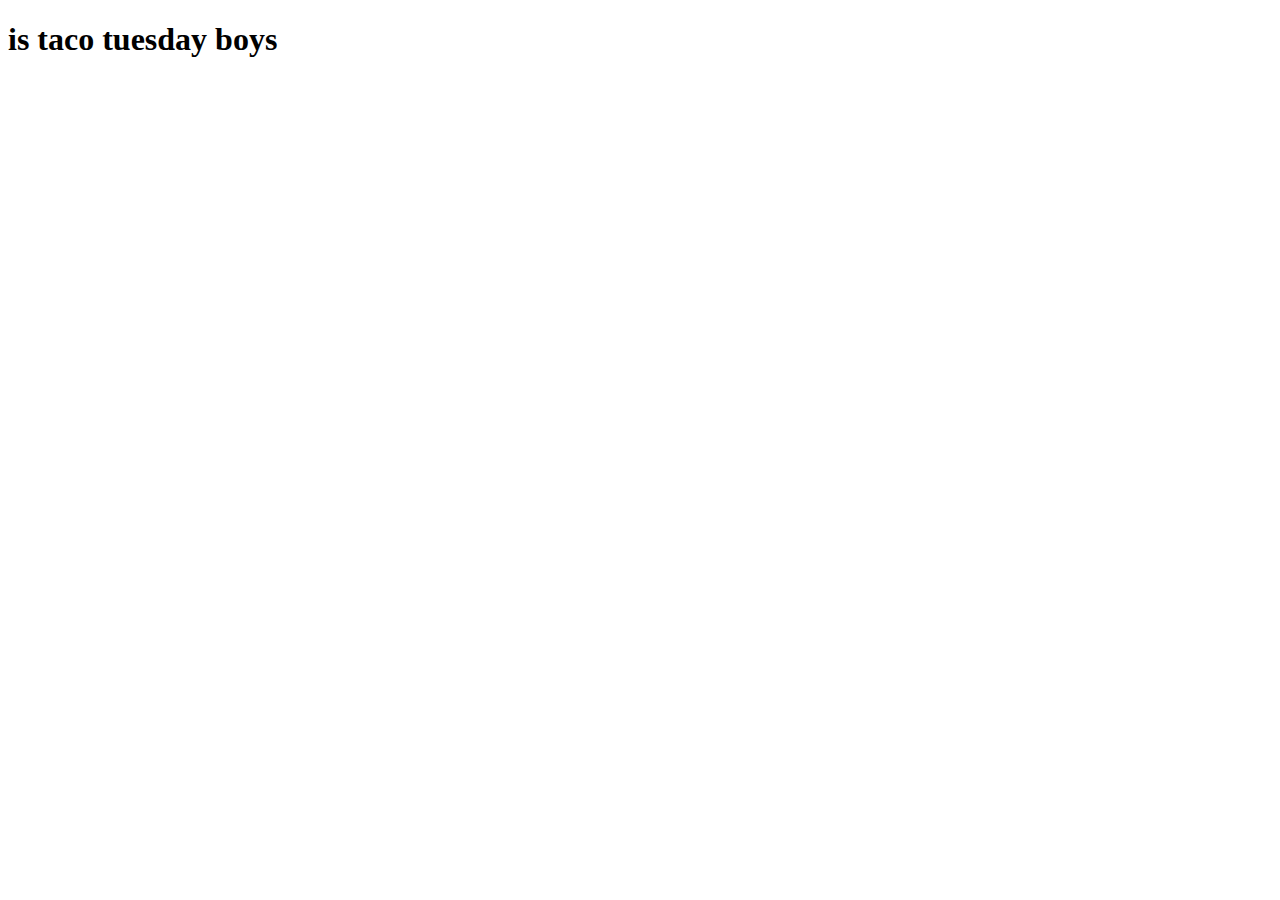
==== index.html @ 4bb35af0 "Merge pull request #1 from tarzerk/test" ====
<!DOCTYPE html>
<html lang="en">

<head>
    <link rel="stylesheet" href=main.css">
    <!-- CSS only -->
    <link href="https://cdn.jsdelivr.net/npm/bootstrap@5.0.0-beta2/dist/css/bootstrap.min.css" 
    rel="stylesheet" integrity="sha384-BmbxuPwQa2lc/FVzBcNJ7UAyJxM6wuqIj61tLrc4wSX0szH/Ev+nYRRuWlolflfl" crossorigin="anonymous">    
    <meta charset="UTF-8">
    <meta name="viewport" content="width=device-width, initial-scale=1.0">
    <title>Texans United</title>
</head>

    <h1> is taco tuesday boys </h1>

<body>
    
</body>
</html>
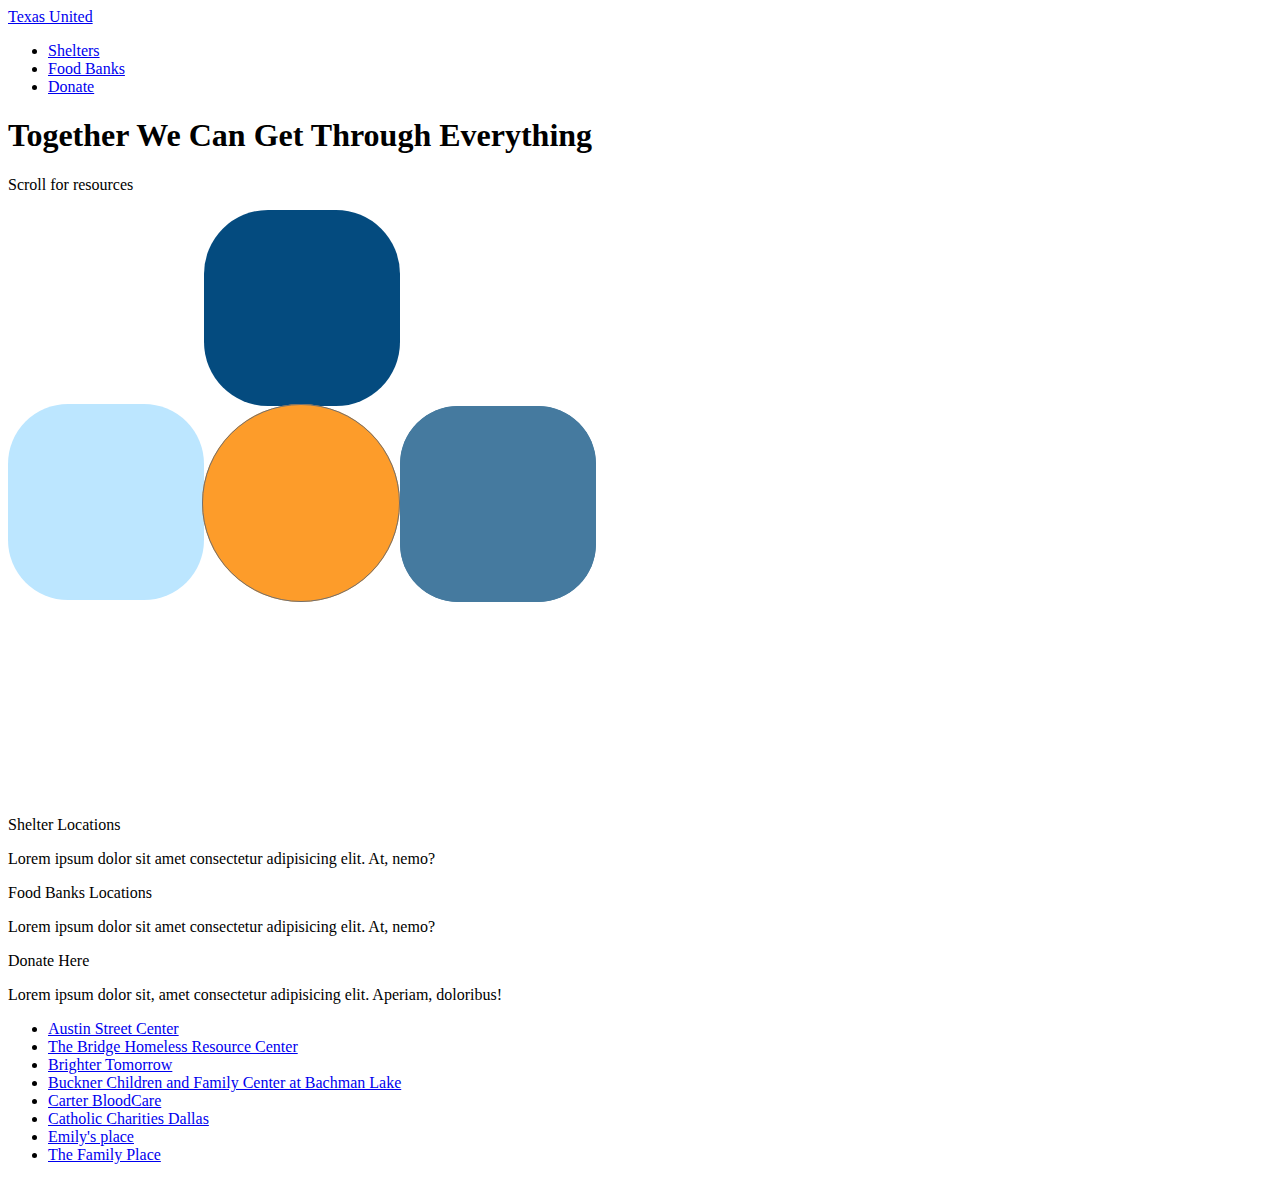
==== commit fc449c32: "added html structure center" ====
--- a/index.html
+++ b/index.html
@@ -2,18 +2,106 @@
 <html lang="en">
 
 <head>
-    <link rel="stylesheet" href=main.css">
+    <link rel="stylesheet" href=css/main.css>
     <!-- CSS only -->
-    <link href="https://cdn.jsdelivr.net/npm/bootstrap@5.0.0-beta2/dist/css/bootstrap.min.css" 
-    rel="stylesheet" integrity="sha384-BmbxuPwQa2lc/FVzBcNJ7UAyJxM6wuqIj61tLrc4wSX0szH/Ev+nYRRuWlolflfl" crossorigin="anonymous">    
     <meta charset="UTF-8">
     <meta name="viewport" content="width=device-width, initial-scale=1.0">
     <title>Texans United</title>
 </head>
+<body>
+    <div class="nav-contaier">
+        <header>
+            <a href="index.html" class="logo">Texas United</a>
 
-    <h1> is taco tuesday boys </h1>
+            <nav>
+                <ul>
+                    <li><a href="#">Shelters</a></li>
+                    <li><a href="#">Food Banks</a></li>
+                    <li><a href="#">Donate</a></li>
+                </ul>
+            </nav>
+        </header>
 
-<body>
+    </div>
+
+
+    <div class="hero">
+        <div class="content">
+            <h1>Together We Can Get Through Everything</h1>
+            <div class="to-scroll">
+                <p>Scroll for resources</p>
+            </div>
+        </div>
+        <svg width="588" height="586" viewBox="0 0 588 586">
+            <g id="Group_1" data-name="Group 1">
+              <rect id="Rectangle_6" data-name="Rectangle 6" width="196" height="196" rx="64" transform="translate(196)" fill="#044b7f"/>
+              <rect id="Rectangle_7" data-name="Rectangle 7" width="196" height="196" rx="60" transform="translate(0 194)" fill="#bce6ff"/>
+              <rect id="Rectangle_8" data-name="Rectangle 8" width="196" height="196" rx="60" transform="translate(196 390)" fill="#fff"/>
+              <g id="Rectangle_9" data-name="Rectangle 9" transform="translate(392 196)" fill="#457a9f" stroke="#457a9f" stroke-width="1">
+                <rect width="196" height="196" rx="58" stroke="none"/>
+                <rect x="0.5" y="0.5" width="195" height="195" rx="57.5" fill="none"/>
+              </g>
+            </g>
+            <g id="Ellipse_1" data-name="Ellipse 1" transform="translate(194 194)" fill="#fd9c2a" stroke="#707070" stroke-width="1">
+              <circle cx="99" cy="99" r="99" stroke="none"/>
+              <circle cx="99" cy="99" r="98.5" fill="none"/>
+            </g>
+          </svg>
+
+    </div>
+
+    <section class="shelters">
+        <div class="left">
+            <div class="inner transition 2">
+                <p class="subtitle">Shelter Locations</p>
+                <p class="shelters-description">
+                    Lorem ipsum dolor sit amet consectetur adipisicing elit. At, nemo?</p>
+            </div>
+        </div>
+
+        <!--This is where we put the maps-->
+        
+    </section>
+
+    <section class="Food Banks">
+        <div class="right">
+            <div class="inner transition 3">
+                <p class="subtitle">Food Banks Locations</p>
+                <p class="banks-description">
+                    Lorem ipsum dolor sit amet consectetur adipisicing elit. At, nemo?</p>
+            </div>
+        </div>
+
+    </section>
+
+
+    <section class="Donations">
+        <div class="inner transition 4">
+            <p class="conclusion">Donate Here</p>
+            <p class="donations-description">
+                Lorem ipsum dolor sit, amet consectetur adipisicing elit. Aperiam, doloribus!
+
+            </p>
+        </div>
+        <div class="Donations list">
+            <ul>
+                <li><a href="https://www.austinstreet.org/give/">Austin Street Center</a></li>
+                <li><a href="#">The Bridge Homeless Resource Center</a></li>
+                <li><a href="#">Brighter Tomorrow</a></li>
+                <li><a href="#">Buckner Children and Family Center at Bachman Lake</a></li>
+                <li><a href="#">Carter BloodCare</a></li>
+                <li><a href="#">Catholic Charities Dallas</a></li>
+                <li><a href="#">Emily's place</a></li>
+                <li><a href="#">The Family Place</a></li>
+
+
+            </ul>
+        </div>
+    </section>
+
+
+
+
     
 </body>
 </html>
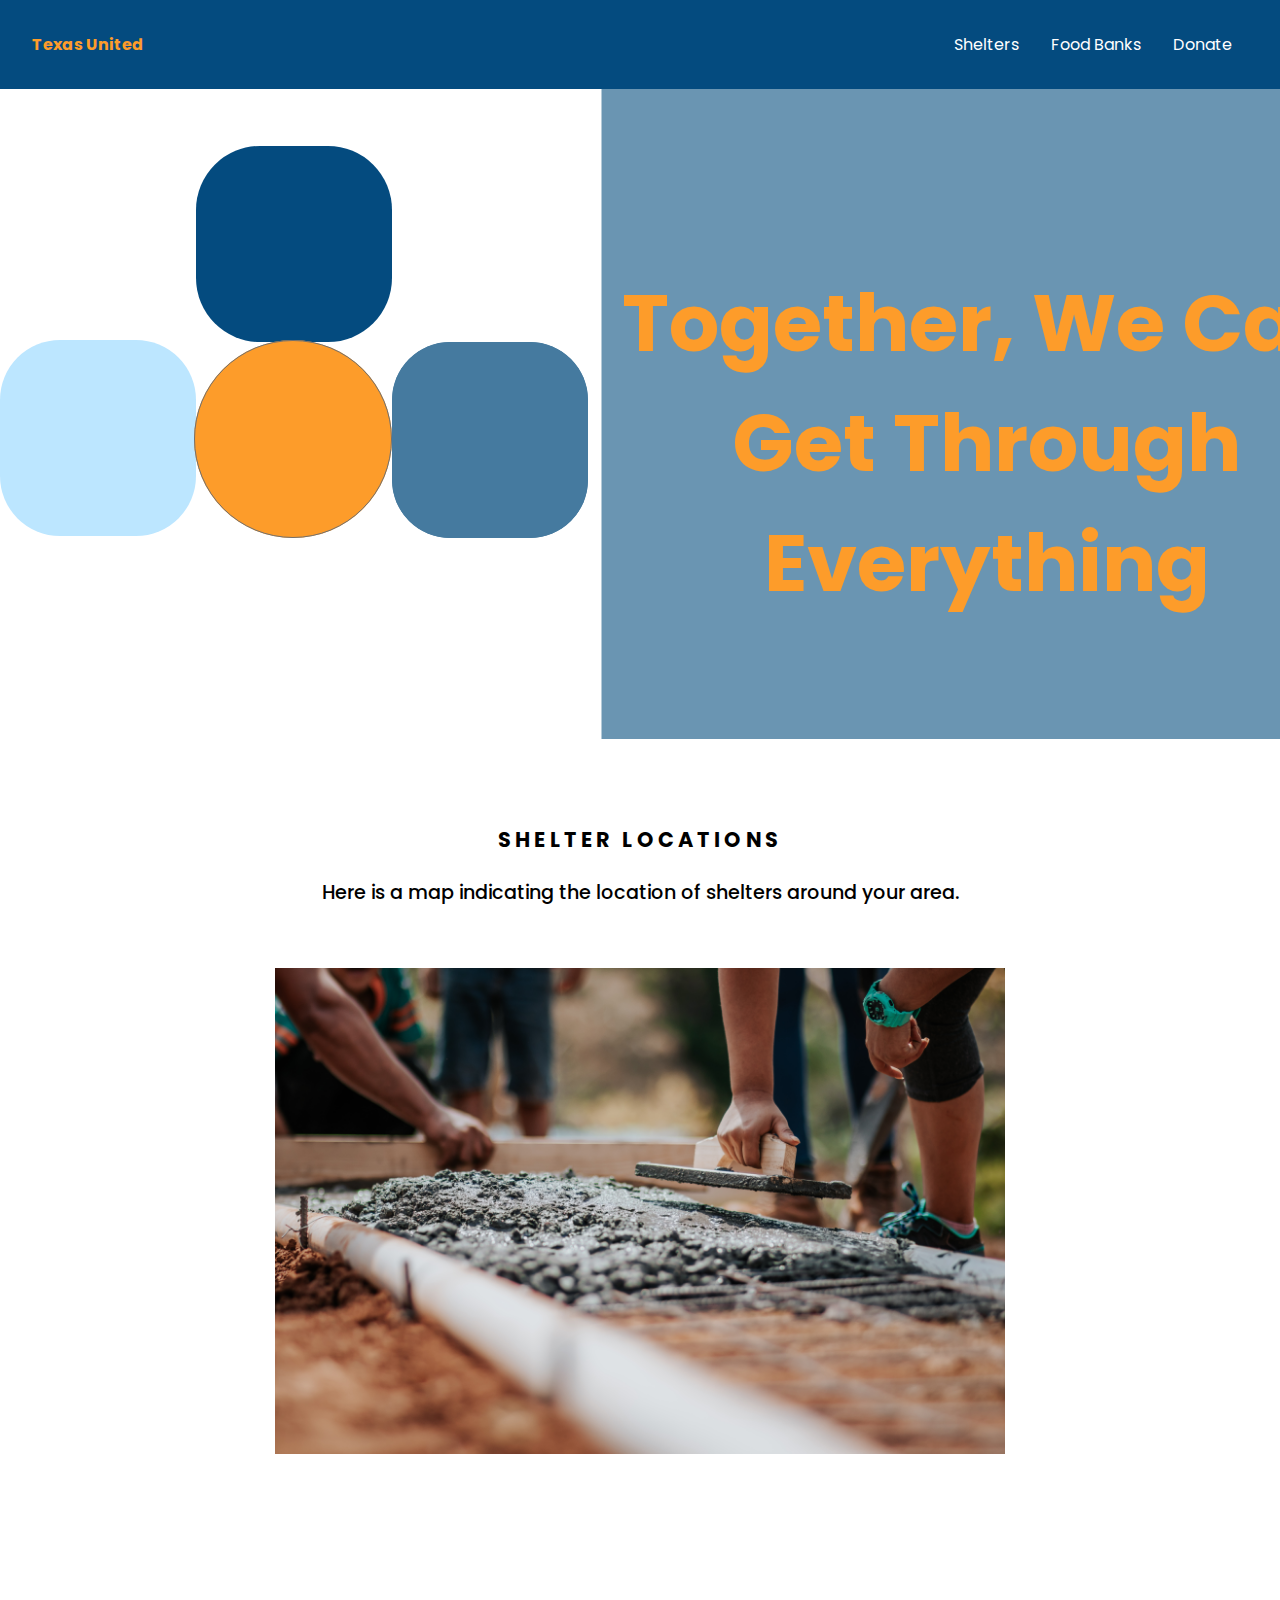
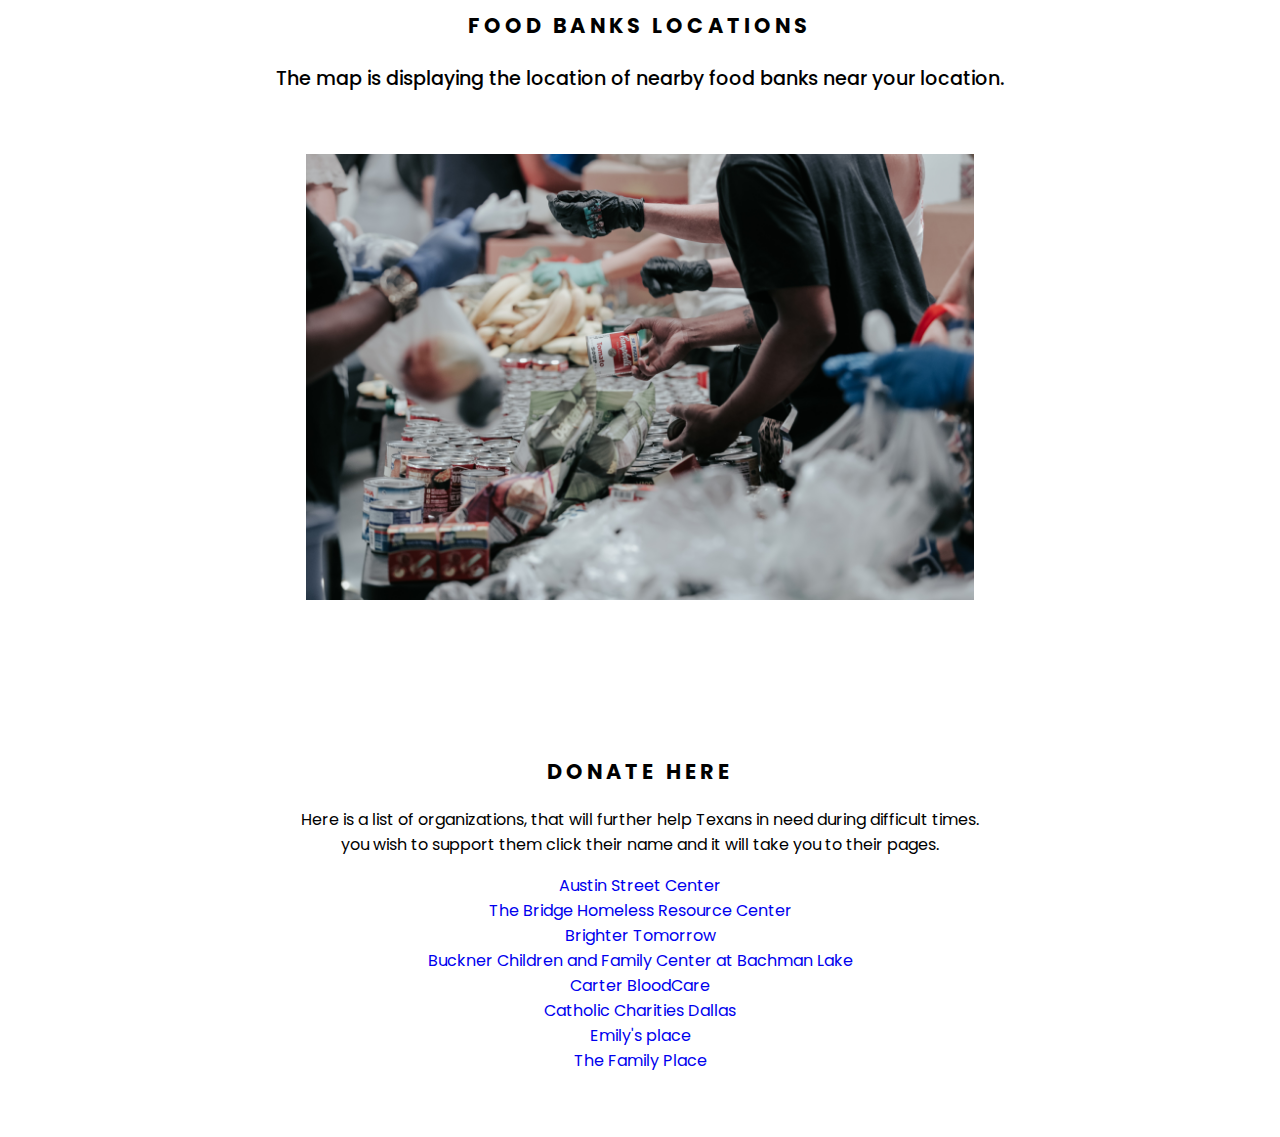
==== commit 01e4ab9d: "food and shelter" ====
--- a/index.html
+++ b/index.html
@@ -9,14 +9,14 @@
     <title>Texans United</title>
 </head>
 <body>
-    <div class="nav-contaier">
+    <div class="nav-container">
         <header>
             <a href="index.html" class="logo">Texas United</a>
 
             <nav>
                 <ul>
-                    <li><a href="#">Shelters</a></li>
-                    <li><a href="#">Food Banks</a></li>
+                    <li><a href="/test.html">Shelters</a></li>
+                    <li><a href="/food.html">Food Banks</a></li>
                     <li><a href="#">Donate</a></li>
                 </ul>
             </nav>
@@ -26,12 +26,17 @@
 
 
     <div class="hero">
-        <div class="content">
-            <h1>Together We Can Get Through Everything</h1>
-            <div class="to-scroll">
-                <p>Scroll for resources</p>
-            </div>
+
+        <div class="box">
+            <h1><br>Together, We Can Get Through Everything</h1>
         </div>
+        
+       
+        <div class="to-scroll">
+            <p><br></p>
+        </div>
+       
+
         <svg width="588" height="586" viewBox="0 0 588 586">
             <g id="Group_1" data-name="Group 1">
               <rect id="Rectangle_6" data-name="Rectangle 6" width="196" height="196" rx="64" transform="translate(196)" fill="#044b7f"/>
@@ -54,9 +59,13 @@
         <div class="left">
             <div class="inner transition 2">
                 <p class="subtitle">Shelter Locations</p>
-                <p class="shelters-description">
-                    Lorem ipsum dolor sit amet consectetur adipisicing elit. At, nemo?</p>
+                <p class="shelter-description">
+                    Here is a map indicating the location of shelters around your area. </p>
             </div>
+        </div>
+        <img class="shelter" src="images/shelter.jpg" alt="image">
+
+
         </div>
 
         <!--This is where we put the maps-->
@@ -64,22 +73,32 @@
     </section>
 
     <section class="Food Banks">
+
+        <div class="map banks">
+
+            
+
+        </div>
+
         <div class="right">
             <div class="inner transition 3">
                 <p class="subtitle">Food Banks Locations</p>
-                <p class="banks-description">
-                    Lorem ipsum dolor sit amet consectetur adipisicing elit. At, nemo?</p>
+                <p class="bank-description">
+                    The map is displaying the location of nearby food banks near your location. </p>
             </div>
         </div>
+        <img class="food" src="images/food.jpg" alt="image">
 
     </section>
 
 
     <section class="Donations">
         <div class="inner transition 4">
-            <p class="conclusion">Donate Here</p>
+            <p class="subtitle">Donate Here</p>
             <p class="donations-description">
-                Lorem ipsum dolor sit, amet consectetur adipisicing elit. Aperiam, doloribus!
+                Here is a list of organizations, that will further help 
+                Texans in need during difficult times. </br> you wish to support them 
+                click their name and it will take you to their pages.
 
             </p>
         </div>
@@ -97,11 +116,6 @@
 
             </ul>
         </div>
-    </section>
-
-
-
-
-    
+    </section>   
 </body>
 </html>
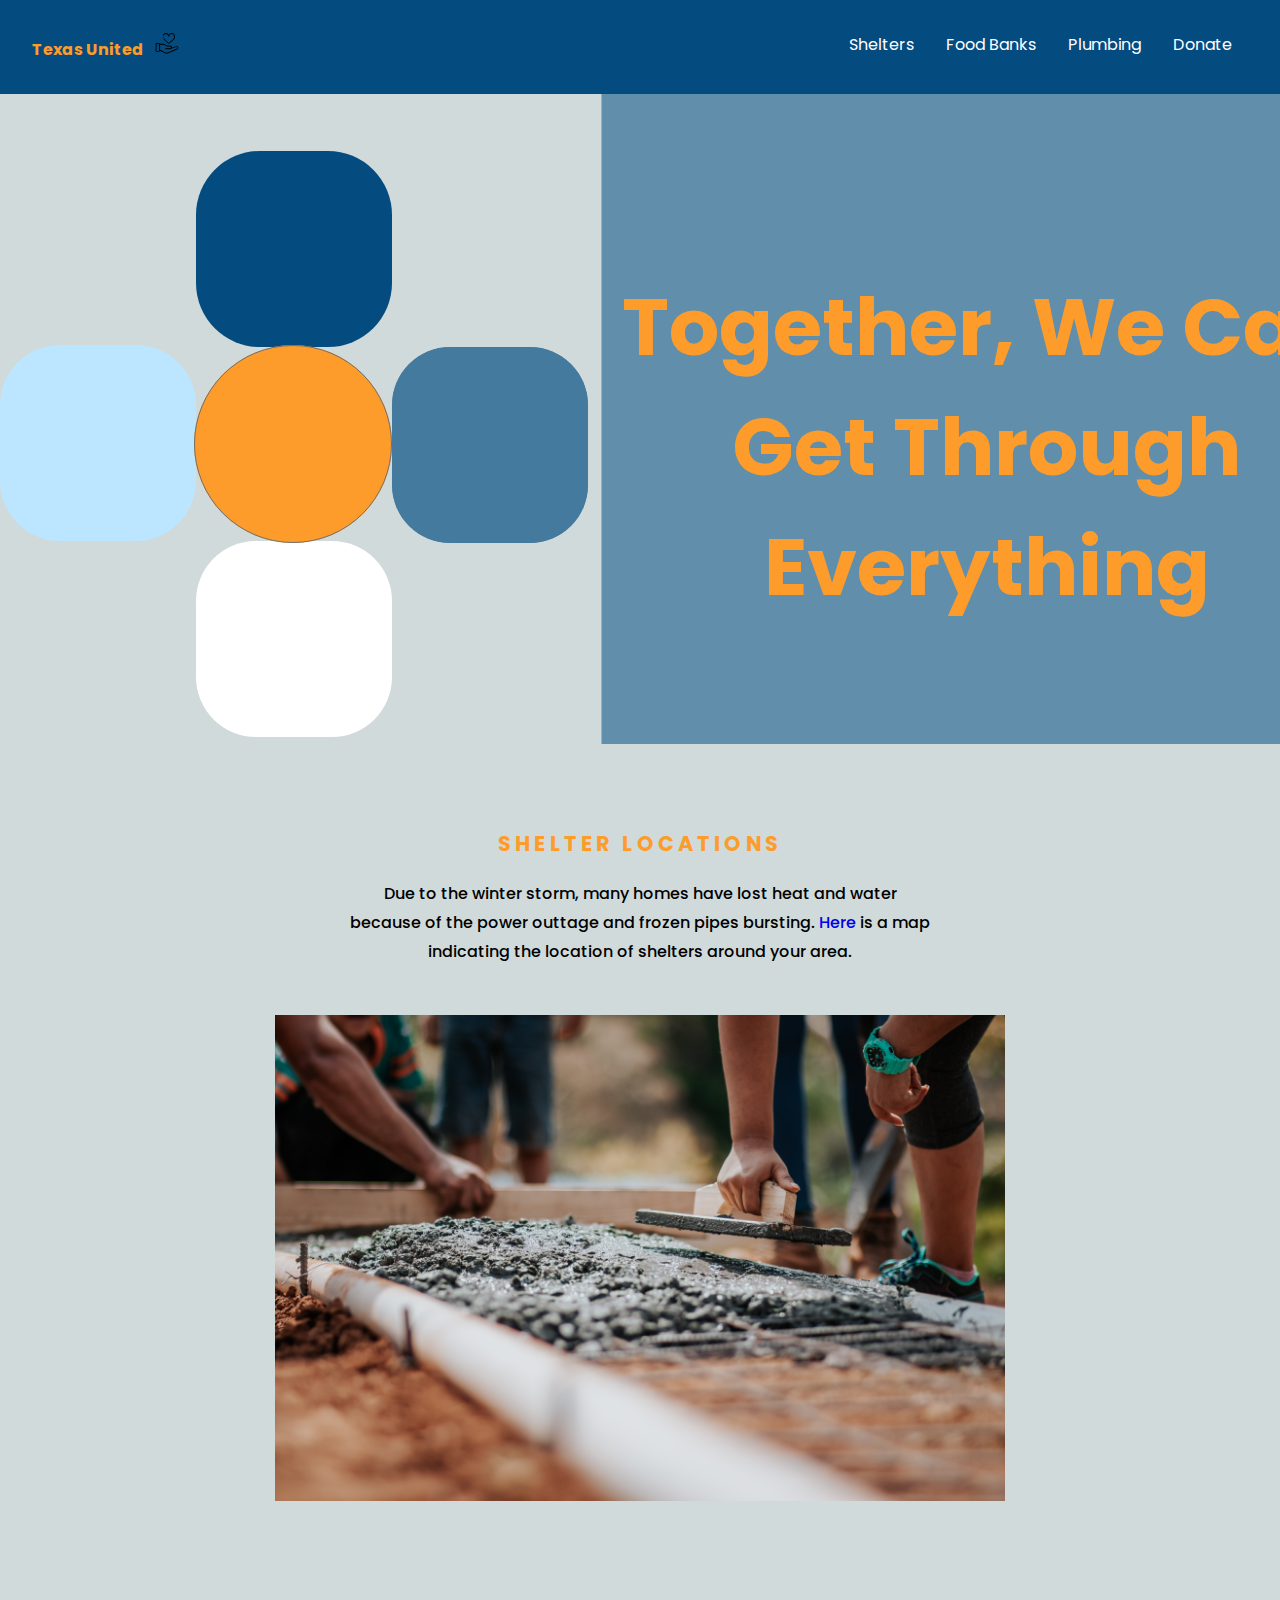
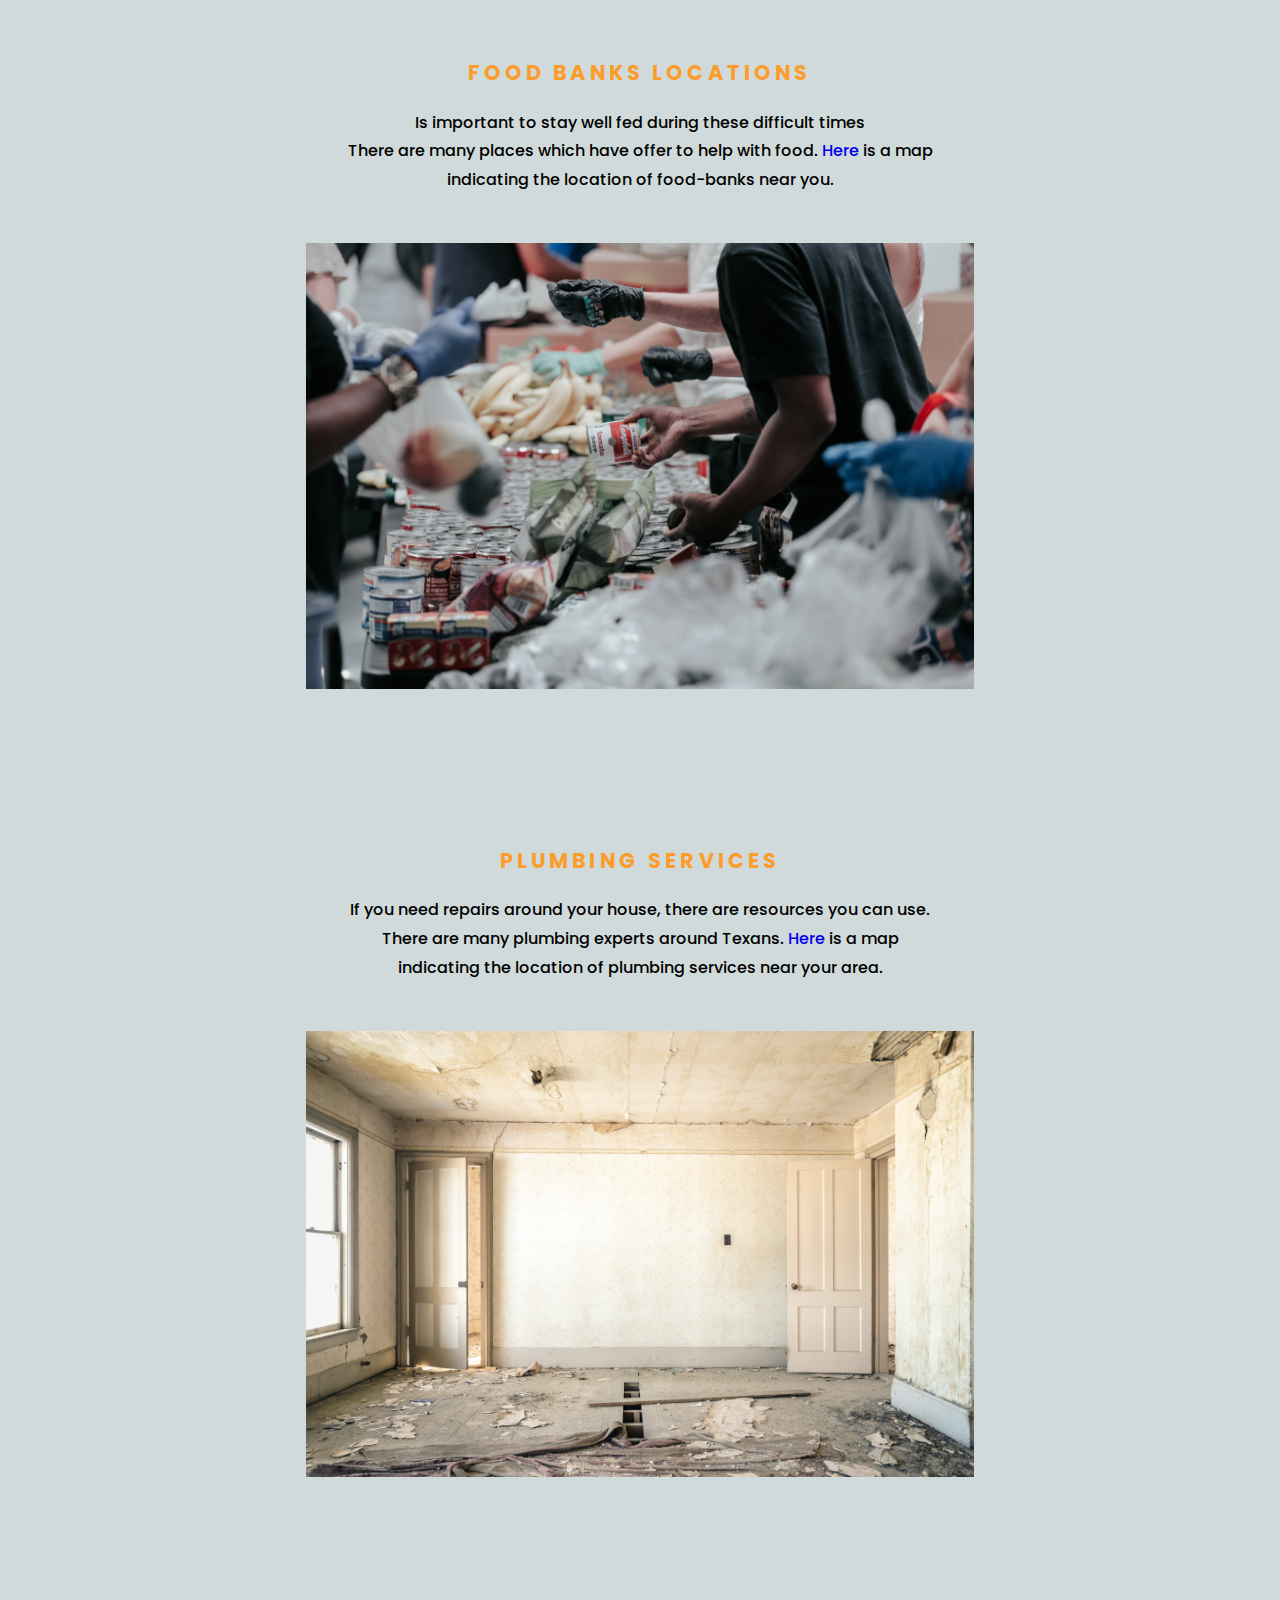
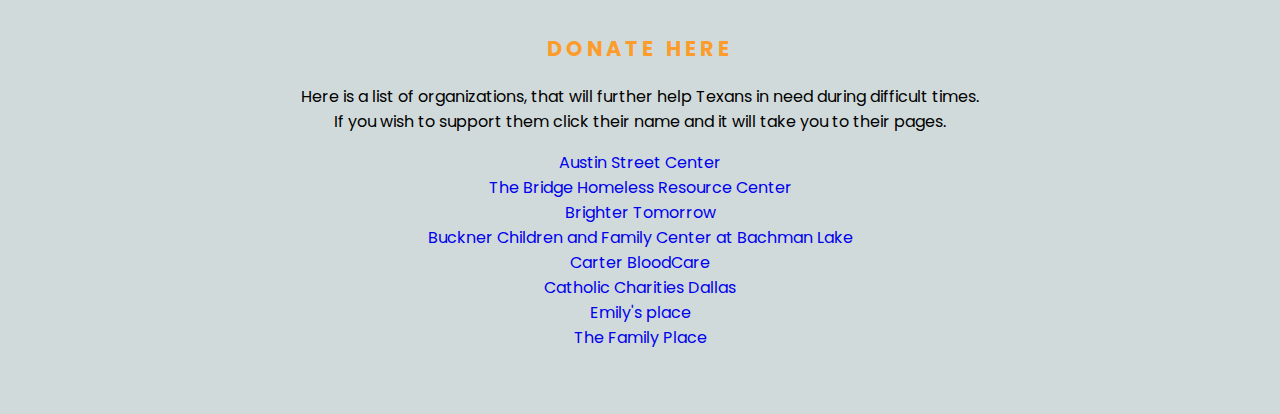
==== commit 51dcdf9f: "Merge pull request #2 from tarzerk/master" ====
--- a/index.html
+++ b/index.html
@@ -6,18 +6,19 @@
     <!-- CSS only -->
     <meta charset="UTF-8">
     <meta name="viewport" content="width=device-width, initial-scale=1.0">
-    <title>Texans United</title>
+    <title> Texans United</title>
 </head>
 <body>
     <div class="nav-container">
         <header>
-            <a href="index.html" class="logo">Texas United</a>
+            <a href="index.html" class="logo">Texas United  <svg height="17pt" viewBox="0 -24 511.99906 511" width="30pt" xmlns="http://www.w3.org/2000/svg"><path d="m50 262.597656c-5.519531 0-10 4.480469-10 10 0 5.519532 4.480469 10 10 10s10-4.480468 10-10c0-5.519531-4.480469-10-10-10zm0 0"/><path d="m459.617188 297.273438-94.273438 32.410156c.417969-2.320313.652344-4.6875.652344-7.089844 0-22.054688-17.941406-40-40-40h-64.757813c-1.71875 0-3.414062-.441406-4.910156-1.285156l-52.832031-29.714844c-10.445313-5.886719-22.316406-9-34.328125-9h-70.890625c-4.125-11.636719-15.242188-19.996094-28.277344-19.996094h-60c-5.523438 0-10 4.476563-10 10v179.996094c0 5.523438 4.476562 10 10 10h60c12.738281 0 23.660156-8.003906 27.996094-19.246094 11.320312 1.40625 24.417968 4.753906 32.648437 9.691406l52.296875 31.378907c19.8125 11.890625 42.496094 18.175781 65.605469 18.175781 18.3125 0 36.054687-3.84375 52.738281-11.421875l186.644532-82.183594c20.671874-8.386719 30.878906-33.1875 19.0625-55.046875-8.691407-16.085937-29.046876-23.242187-47.375-16.667968zm-379.617188 95.367187c-.023438 5.492187-4.503906 9.953125-10 9.953125h-50v-159.996094h50c5.511719 0 10 4.484375 10 10zm400.332031-42.148437c-.105469.039062-.210937.085937-.316406.128906 0 0-186.921875 82.304687-186.957031 82.320312-14.082032 6.40625-29.058594 9.652344-44.511719 9.652344-19.484375 0-38.609375-5.296875-55.3125-15.324219l-52.300781-31.378906c-11.195313-6.714844-27.226563-10.808594-40.933594-12.449219v-120.84375h69.167969c8.578125 0 17.054687 2.21875 24.519531 6.425782l52.832031 29.714843c4.476563 2.523438 9.570313 3.859375 14.71875 3.859375h64.757813c11.027344 0 20 8.96875 20 20 0 10.988282-8.976563 20-20 20h-101.65625c-5.523438 0-10 4.476563-10 10 0 5.519532 4.476562 9.996094 10 9.996094h101.65625c6.558594 0 13.015625-1.628906 18.746094-4.683594 0 0 121.542968-41.78125 121.589843-41.796875 8.960938-3.234375 19.09375-.015625 23.066407 7.335938 5.957031 11.019531 1.03125 23-9.066407 27.042969zm0 0"/><path d="m291.246094 243.054688c1.882812 1.628906 4.214844 2.441406 6.550781 2.441406s4.671875-.8125 6.550781-2.441406c81.589844-70.710938 132.058594-106.496094 132.058594-162.105469 0-43.992188-31.144531-80.449219-74.898438-80.449219-28.734374 0-50.738281 16.5625-64.910156 41.417969-14.140625-24.800781-36.121094-41.417969-64.898437-41.417969-33.496094 0-61.5 21.707031-71.34375 55.296875-1.554688 5.300781 1.484375 10.855469 6.785156 12.410156 5.300781 1.554688 10.855469-1.484375 12.40625-6.785156 7.285156-24.859375 27.753906-40.921875 52.152344-40.921875 28.527343 0 48.539062 25.332031 55.261719 48.917969 1.199218 4.332031 5.144531 7.332031 9.636718 7.332031 4.496094 0 8.4375-3 9.636719-7.332031.136719-.488281 14.027344-48.917969 55.273437-48.917969 31.296876 0 54.898438 25.984375 54.898438 60.449219 0 44.484375-43.484375 76.554687-118.617188 141.335937-45.777343-39.3125-82.140624-66.984375-102.808593-94.054687-3.351563-4.390625-9.625-5.234375-14.015625-1.882813-4.390625 3.351563-5.230469 9.625-1.882813 14.019532 23.296875 30.511718 62.625 59.746093 112.164063 102.6875zm0 0"/><path d="m169 88.597656c-5.519531 0-10 4.480469-10 10 0 5.519532 4.480469 10 10 10s10-4.480468 10-10c0-5.519531-4.480469-10-10-10zm0 0"/></svg> </a>
 
             <nav>
                 <ul>
                     <li><a href="/test.html">Shelters</a></li>
                     <li><a href="/food.html">Food Banks</a></li>
-                    <li><a href="#">Donate</a></li>
+                    <li><a href="/plumbers.html">Plumbing</a></li>
+                    <li><a href="#Donations List">Donate</a></li>
                 </ul>
             </nav>
         </header>
@@ -60,7 +61,9 @@
             <div class="inner transition 2">
                 <p class="subtitle">Shelter Locations</p>
                 <p class="shelter-description">
-                    Here is a map indicating the location of shelters around your area. </p>
+                    Due to the winter storm, many homes have lost heat and water </br> 
+                    because of the power outtage and frozen pipes bursting. <a href="test.html">Here</a> is a map </br> 
+                    indicating the location of shelters around your area. </p>
             </div>
         </div>
         <img class="shelter" src="images/shelter.jpg" alt="image">
@@ -74,20 +77,33 @@
 
     <section class="Food Banks">
 
-        <div class="map banks">
 
-            
-
-        </div>
-
-        <div class="right">
+        <div class="right", style="width: 100%; display: table;">
             <div class="inner transition 3">
                 <p class="subtitle">Food Banks Locations</p>
                 <p class="bank-description">
-                    The map is displaying the location of nearby food banks near your location. </p>
+                    Is important to stay well fed during these difficult times </br> 
+                    There are many places which have offer to help with food. <a href="food.html">Here</a> is a map </br> 
+                    indicating the location of food-banks near you. </p>
             </div>
         </div>
         <img class="food" src="images/food.jpg" alt="image">
+
+    </section>
+
+    <section class="Food Banks">
+
+
+        <div class="right", style="width: 100%; display: table;">
+            <div class="inner transition 3">
+                <p class="subtitle">Plumbing Services</p>
+                <p class="bank-description">
+                    If you need repairs around your house, there are resources you can use. </br> 
+                    There are many plumbing experts around Texans. <a href="plumbers.html">Here</a> is a map </br> 
+                    indicating the location of plumbing services near your area. </p>
+            </div>
+        </div>
+        <img class="plumbing" src="images/plumbing.jpg" alt="image">
 
     </section>
 
@@ -97,7 +113,7 @@
             <p class="subtitle">Donate Here</p>
             <p class="donations-description">
                 Here is a list of organizations, that will further help 
-                Texans in need during difficult times. </br> you wish to support them 
+                Texans in need during difficult times. </br> If you wish to support them 
                 click their name and it will take you to their pages.
 
             </p>
@@ -105,13 +121,13 @@
         <div class="Donations list">
             <ul>
                 <li><a href="https://www.austinstreet.org/give/">Austin Street Center</a></li>
-                <li><a href="#">The Bridge Homeless Resource Center</a></li>
-                <li><a href="#">Brighter Tomorrow</a></li>
-                <li><a href="#">Buckner Children and Family Center at Bachman Lake</a></li>
-                <li><a href="#">Carter BloodCare</a></li>
-                <li><a href="#">Catholic Charities Dallas</a></li>
-                <li><a href="#">Emily's place</a></li>
-                <li><a href="#">The Family Place</a></li>
+                <li><a href="https://www.amazon.com/hz/wishlist/genericItemsPage/1UO1X76HLB8Y4?ref_=wl_share&fbclid=IwAR1r4jcAOOMz2yOfYO9Y7I5qBsZ3fZTmnvalHEZkj752a1vFHJ0S9gcok30">The Bridge Homeless Resource Center</a></li>
+                <li><a href="https://www.brightertomorrows.net/copy-of-donate-2">Brighter Tomorrow</a></li>
+                <li><a href="https://www.paypal.com/donate/?cmd=_s-xclick&hosted_button_id=4Y4BURYLTR7VC&fbclid=IwAR1r4jcAOOMz2yOfYO9Y7I5qBsZ3fZTmnvalHEZkj752a1vFHJ0S9gcok30">Buckner Children and Family Center at Bachman Lake</a></li>
+                <li><a href="https://ww2.greatpartners.org/donor/schedules/centers">Carter BloodCare</a></li>
+                <li><a href="https://www.ccdallas.org/donate/">Catholic Charities Dallas</a></li>
+                <li><a href="https://app.mobilecause.com/form/7-VO8g?blm_aid=76831&fbclid=IwAR04VKxpuLXVmORyFCQiGtA5ELwlOyXyn1dBXzLODxMO0pO23vsNz0oPpEU&vid=guey1">Emily's place</a></li>
+                <li><a href="https://www.familyplace.org/donation/donate">The Family Place</a></li>
 
 
             </ul>
